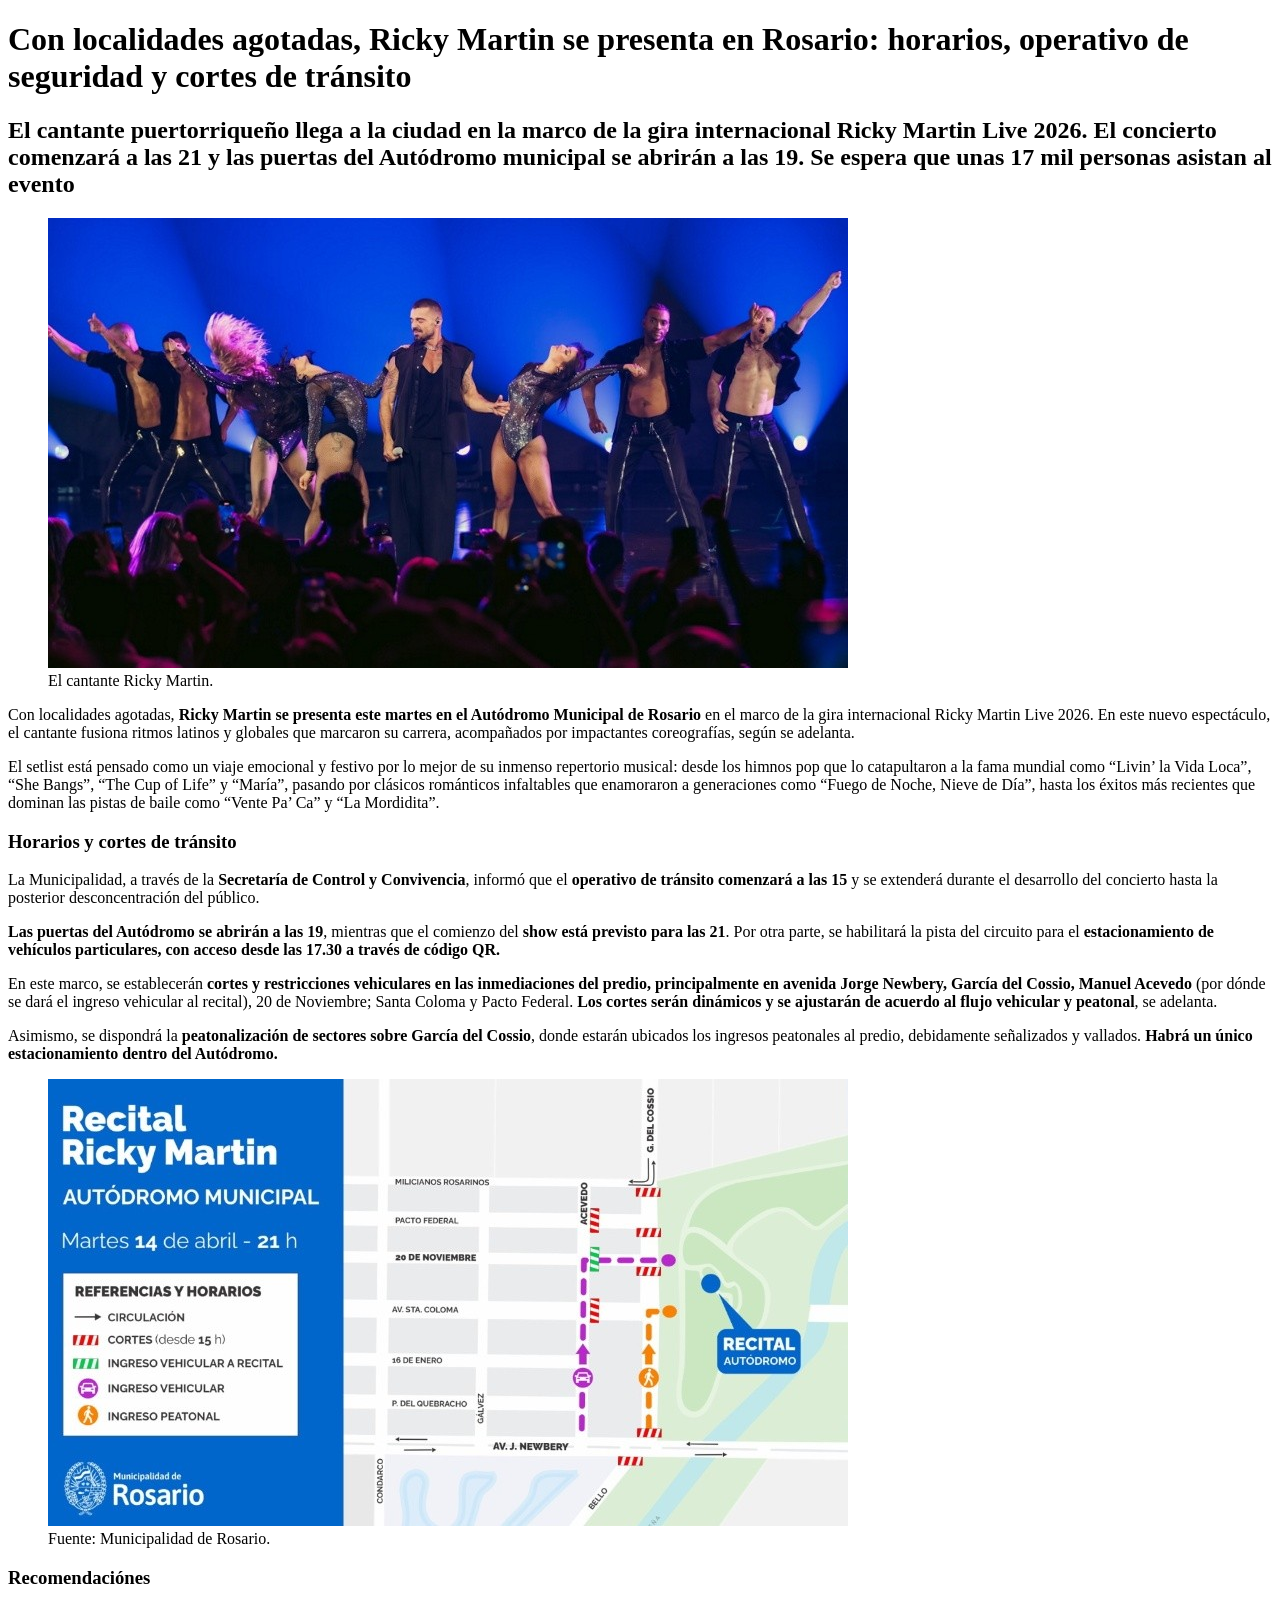
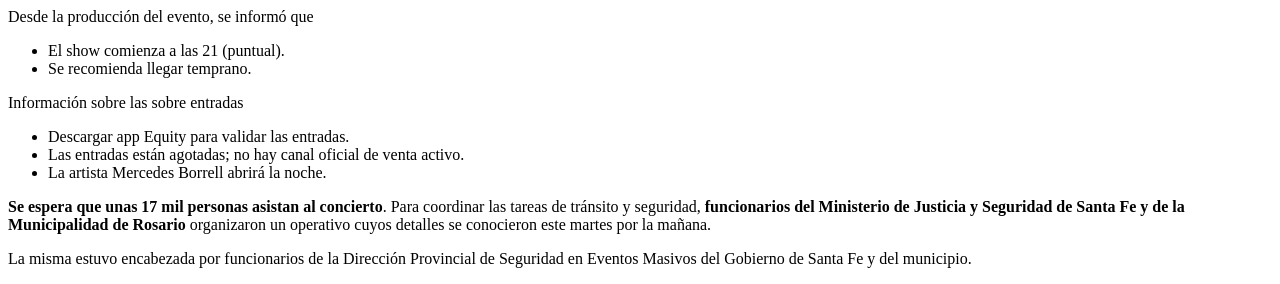
==== index.html @ 58e0d1d1 "Se agrega archivo index.html con noticia sobre el concierto de Ricky Martin en rosario." ====
<!DOCTYPE html>
<html lang="en">
<head>
    <meta charset="UTF-8">
    <meta name="viewport" content="width=device-width, initial-scale=1.0">
    <title>DAW 2026</title>
</head>
<body>
    <h1>Con localidades agotadas, Ricky Martin se presenta en Rosario: horarios, operativo de seguridad y cortes de tránsito</h1>
    <h2>El cantante puertorriqueño llega a la ciudad en la marco de la gira internacional Ricky Martin Live 2026. El concierto comenzará a las 21 y las puertas del Autódromo municipal se abrirán a las 19. Se espera que unas 17 mil personas asistan al evento</h3>
    <figure>
        <img src="ricky_martin.jpg_1797588627 (1).jpg" alt="Ricky Martin en un concierto">
        <figcaption>El cantante Ricky Martin.</figcaption>
    </figure>
    <div>
        <p>Con localidades agotadas, <b>Ricky Martin se presenta este martes en el Autódromo Municipal de Rosario</b> en el marco de la gira internacional Ricky Martin Live 2026. En este nuevo espectáculo, el cantante fusiona ritmos latinos y globales que marcaron su carrera, acompañados por impactantes coreografías, según se adelanta.</p>
        <p>El setlist está pensado como un viaje emocional y festivo por lo mejor de su inmenso repertorio musical: desde los himnos pop que lo catapultaron a la fama mundial como “Livin’ la Vida Loca”, “She Bangs”, “The Cup of Life” y “María”, pasando por clásicos románticos infaltables que enamoraron a generaciones como “Fuego de Noche, Nieve de Día”, hasta los éxitos más recientes que dominan las pistas de baile como “Vente Pa’ Ca” y “La Mordidita”.</p>
    </div>
    <div>
        <h3>Horarios y cortes de tránsito</h3>
        <p>La Municipalidad, a través de la <b>Secretaría de Control y Convivencia</b>, informó que el <b>operativo de tránsito comenzará a las 15</b> y se extenderá durante el desarrollo del concierto hasta la posterior desconcentración del público.</p>
        <p><b>Las puertas del Autódromo se abrirán a las 19</b>, mientras que el comienzo del <b>show está previsto para las 21</b>. Por otra parte, se habilitará la pista del circuito para el <b>estacionamiento de vehículos particulares, con acceso desde las 17.30 a través de código QR.</b></p>
        <p>En este marco, se establecerán <b>cortes y restricciones vehiculares en las inmediaciones del predio, principalmente en avenida Jorge Newbery, García del Cossio, Manuel Acevedo</b> (por dónde se dará el ingreso vehicular al recital), 20 de Noviembre; Santa Coloma y Pacto Federal. <b>Los cortes serán dinámicos y se ajustarán de acuerdo al flujo vehicular y peatonal</b>, se adelanta.</p>
    </div>
    <p>Asimismo, se dispondrá la <b>peatonalización de sectores sobre García del Cossio</b>, donde estarán ubicados los ingresos peatonales al predio, debidamente señalizados y vallados. <b>Habrá un único estacionamiento dentro del Autódromo.</b></p>
    <figure>
        <img src="transito.jpg_697158932.jpg" alt="Mapa de cortes de tránsito en Rosario por el concierto de Ricky Martin">
        <figcaption>Fuente: Municipalidad de Rosario.</figcaption>
    </figure>
    <div>
        <h3>Recomendaciónes</h3>
        <p>Desde la producción del evento, se informó que</p>
        <ul>
            <li>El show comienza a las 21 (puntual).</li>
            <li>Se recomienda llegar temprano.</li>
        </ul>

        <p>Información sobre las sobre entradas</p>
        <ul>
            <li>Descargar app Equity para validar las entradas.</li>
            <li>Las entradas están agotadas; no hay canal oficial de venta activo.</li>
            <li>La artista Mercedes Borrell abrirá la noche.</li>
        </ul>
    </div>
    <div>
        <p><b>Se espera que unas 17 mil personas asistan al concierto</b>. Para coordinar las tareas de tránsito y seguridad, <b>funcionarios del Ministerio de Justicia y Seguridad de Santa Fe y de la Municipalidad de Rosario </b>organizaron un operativo cuyos detalles se conocieron este martes por la mañana.</p>
        <p>La misma estuvo encabezada por funcionarios de la Dirección Provincial de Seguridad en Eventos Masivos del Gobierno de Santa Fe y del municipio.</p>
    </div>
</body>
</html>
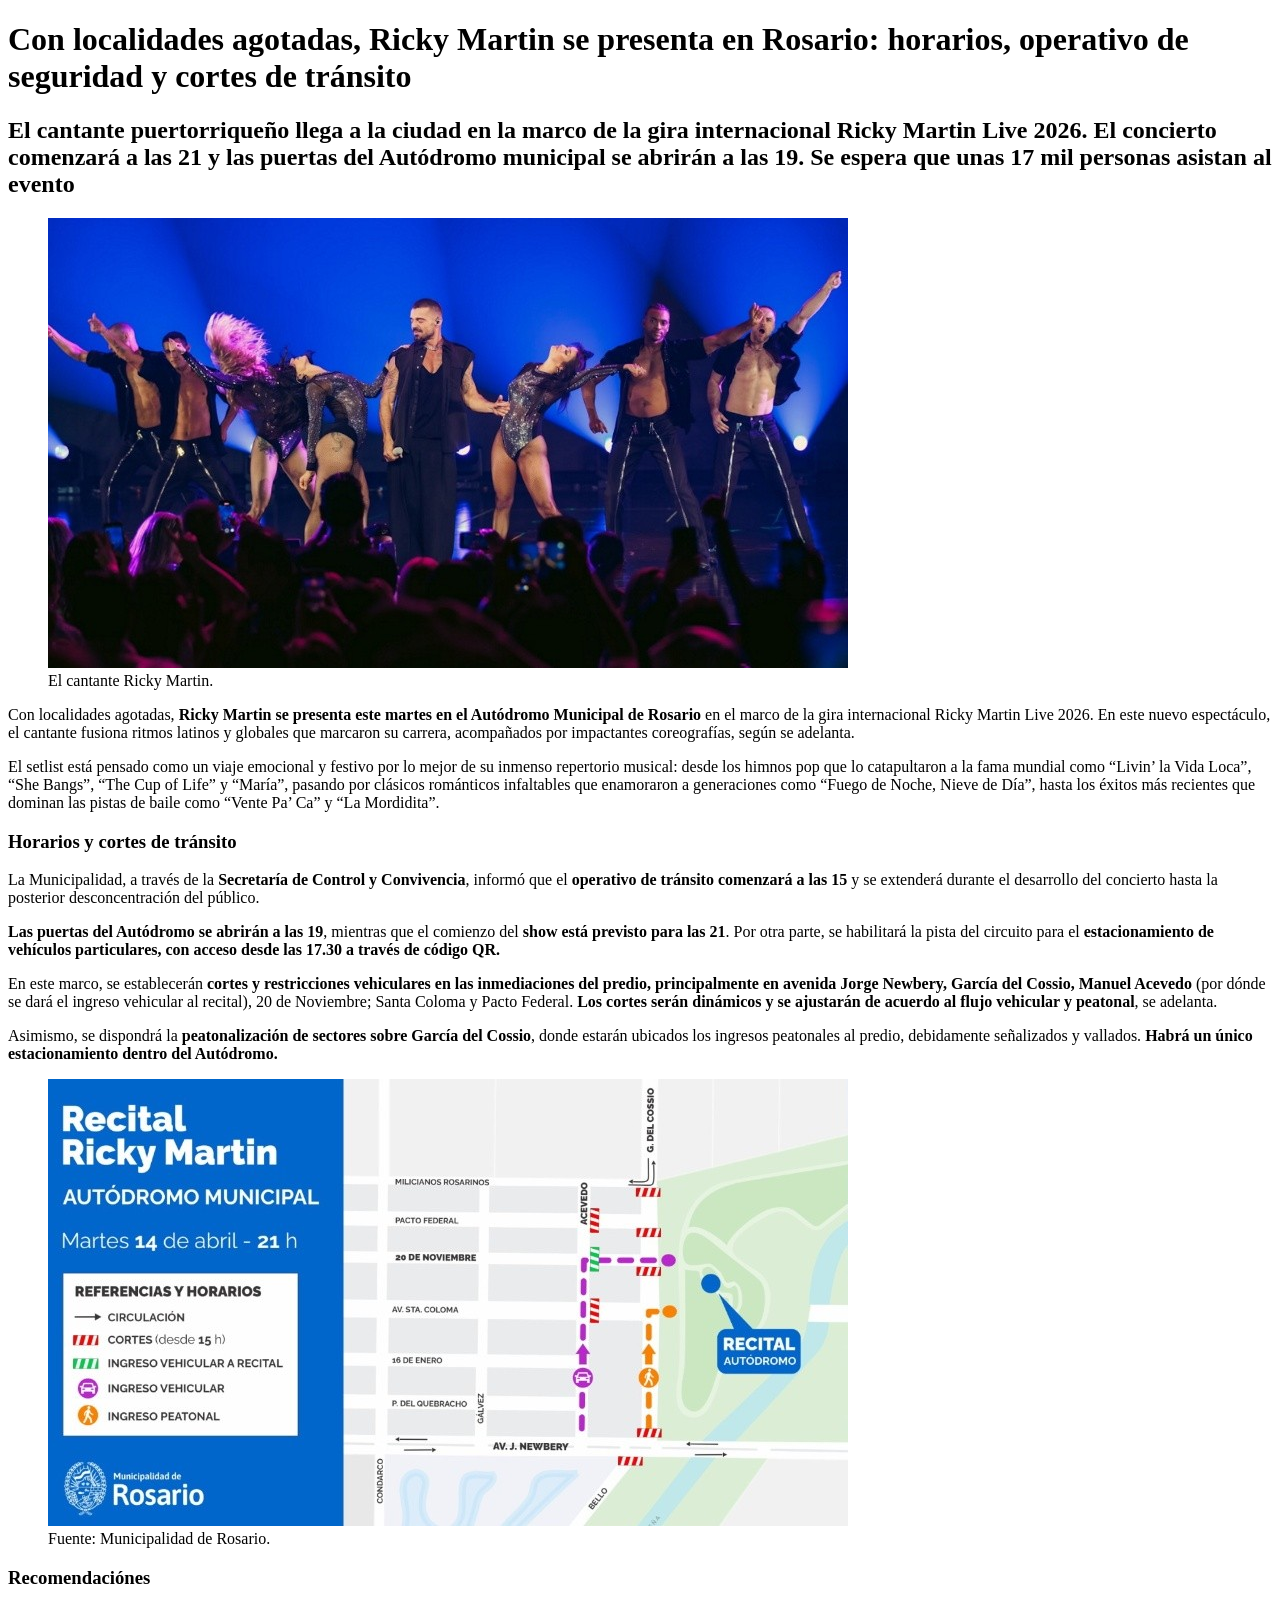
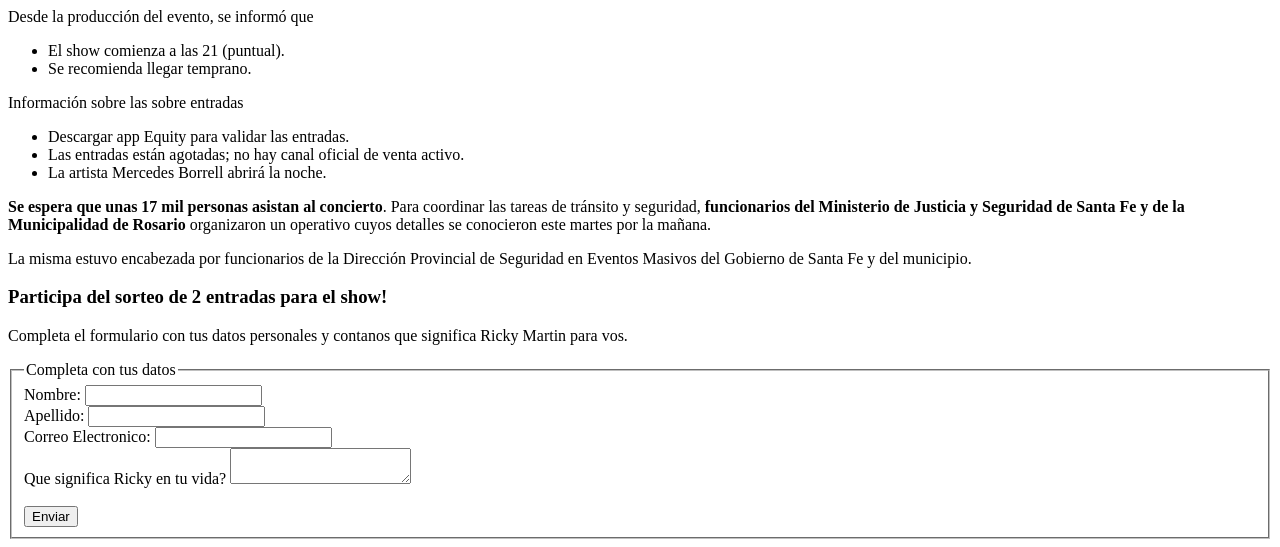
==== commit bcb059de: "Se mejora estructura y se agrega form" ====
--- a/index.html
+++ b/index.html
@@ -12,22 +12,22 @@
         <img src="ricky_martin.jpg_1797588627 (1).jpg" alt="Ricky Martin en un concierto">
         <figcaption>El cantante Ricky Martin.</figcaption>
     </figure>
-    <div>
-        <p>Con localidades agotadas, <b>Ricky Martin se presenta este martes en el Autódromo Municipal de Rosario</b> en el marco de la gira internacional Ricky Martin Live 2026. En este nuevo espectáculo, el cantante fusiona ritmos latinos y globales que marcaron su carrera, acompañados por impactantes coreografías, según se adelanta.</p>
+    <section>
+        <p>Con localidades agotadas, <strong>Ricky Martin se presenta este martes en el Autódromo Municipal de Rosario</strong> en el marco de la gira internacional Ricky Martin Live 2026. En este nuevo espectáculo, el cantante fusiona ritmos latinos y globales que marcaron su carrera, acompañados por impactantes coreografías, según se adelanta.</p>
         <p>El setlist está pensado como un viaje emocional y festivo por lo mejor de su inmenso repertorio musical: desde los himnos pop que lo catapultaron a la fama mundial como “Livin’ la Vida Loca”, “She Bangs”, “The Cup of Life” y “María”, pasando por clásicos románticos infaltables que enamoraron a generaciones como “Fuego de Noche, Nieve de Día”, hasta los éxitos más recientes que dominan las pistas de baile como “Vente Pa’ Ca” y “La Mordidita”.</p>
-    </div>
-    <div>
+    </section>
+    <section>
         <h3>Horarios y cortes de tránsito</h3>
-        <p>La Municipalidad, a través de la <b>Secretaría de Control y Convivencia</b>, informó que el <b>operativo de tránsito comenzará a las 15</b> y se extenderá durante el desarrollo del concierto hasta la posterior desconcentración del público.</p>
-        <p><b>Las puertas del Autódromo se abrirán a las 19</b>, mientras que el comienzo del <b>show está previsto para las 21</b>. Por otra parte, se habilitará la pista del circuito para el <b>estacionamiento de vehículos particulares, con acceso desde las 17.30 a través de código QR.</b></p>
-        <p>En este marco, se establecerán <b>cortes y restricciones vehiculares en las inmediaciones del predio, principalmente en avenida Jorge Newbery, García del Cossio, Manuel Acevedo</b> (por dónde se dará el ingreso vehicular al recital), 20 de Noviembre; Santa Coloma y Pacto Federal. <b>Los cortes serán dinámicos y se ajustarán de acuerdo al flujo vehicular y peatonal</b>, se adelanta.</p>
-    </div>
-    <p>Asimismo, se dispondrá la <b>peatonalización de sectores sobre García del Cossio</b>, donde estarán ubicados los ingresos peatonales al predio, debidamente señalizados y vallados. <b>Habrá un único estacionamiento dentro del Autódromo.</b></p>
+        <p>La Municipalidad, a través de la <strong>Secretaría de Control y Convivencia</strong>, informó que el <strong>operativo de tránsito comenzará a las 15</strong> y se extenderá durante el desarrollo del concierto hasta la posterior desconcentración del público.</p>
+        <p><strong>Las puertas del Autódromo se abrirán a las 19</strong>, mientras que el comienzo del <strong>show está previsto para las 21</strong>. Por otra parte, se habilitará la pista del circuito para el <strong>estacionamiento de vehículos particulares, con acceso desde las 17.30 a través de código QR.</strong></p>
+        <p>En este marco, se establecerán <strong>cortes y restricciones vehiculares en las inmediaciones del predio, principalmente en avenida Jorge Newbery, García del Cossio, Manuel Acevedo</strong> (por dónde se dará el ingreso vehicular al recital), 20 de Noviembre; Santa Coloma y Pacto Federal. <strong>Los cortes serán dinámicos y se ajustarán de acuerdo al flujo vehicular y peatonal</strong>, se adelanta.</p>
+    </section>
+    <p>Asimismo, se dispondrá la <strong>peatonalización de sectores sobre García del Cossio</strong>, donde estarán ubicados los ingresos peatonales al predio, debidamente señalizados y vallados. <strong>Habrá un único estacionamiento dentro del Autódromo.</strong></p>
     <figure>
         <img src="transito.jpg_697158932.jpg" alt="Mapa de cortes de tránsito en Rosario por el concierto de Ricky Martin">
         <figcaption>Fuente: Municipalidad de Rosario.</figcaption>
     </figure>
-    <div>
+    <section>
         <h3>Recomendaciónes</h3>
         <p>Desde la producción del evento, se informó que</p>
         <ul>
@@ -41,10 +41,33 @@
             <li>Las entradas están agotadas; no hay canal oficial de venta activo.</li>
             <li>La artista Mercedes Borrell abrirá la noche.</li>
         </ul>
-    </div>
+    </section>
+    <section>
+        <p><strong>Se espera que unas 17 mil personas asistan al concierto</strong>. Para coordinar las tareas de tránsito y seguridad, <strong>funcionarios del Ministerio de Justicia y Seguridad de Santa Fe y de la Municipalidad de Rosario </strong>organizaron un operativo cuyos detalles se conocieron este martes por la mañana.</p>
+        <p>La misma estuvo encabezada por funcionarios de la Dirección Provincial de Seguridad en Eventos Masivos del Gobierno de Santa Fe y del municipio.</p>
+    </section>
     <div>
-        <p><b>Se espera que unas 17 mil personas asistan al concierto</b>. Para coordinar las tareas de tránsito y seguridad, <b>funcionarios del Ministerio de Justicia y Seguridad de Santa Fe y de la Municipalidad de Rosario </b>organizaron un operativo cuyos detalles se conocieron este martes por la mañana.</p>
-        <p>La misma estuvo encabezada por funcionarios de la Dirección Provincial de Seguridad en Eventos Masivos del Gobierno de Santa Fe y del municipio.</p>
+        <h3>Participa del sorteo de 2 entradas para el show!</h3>
+        <p>Completa el formulario con tus datos personales y contanos que significa Ricky Martin para vos.</p>
+        <form>
+            <fieldset>
+                <legend>Completa con tus datos</legend>
+
+                <label>Nombre:</label>
+                <input type="text" id="nombre" name="nombre"/><br>
+
+                <label>Apellido:</label>
+                <input type="text" id="apellido" name="apellido"/><br>
+
+                <label>Correo Electronico:</label>
+                <input type="email" id="email" name="email"/><br>
+
+                <label>Que significa Ricky en tu vida?</label>
+                <textarea id="comentario" name="comentario"></textarea><br><br>
+                
+                <button type="submit">Enviar</button>
+            </fieldset>
+        </form>
     </div>
 </body>
 </html>
